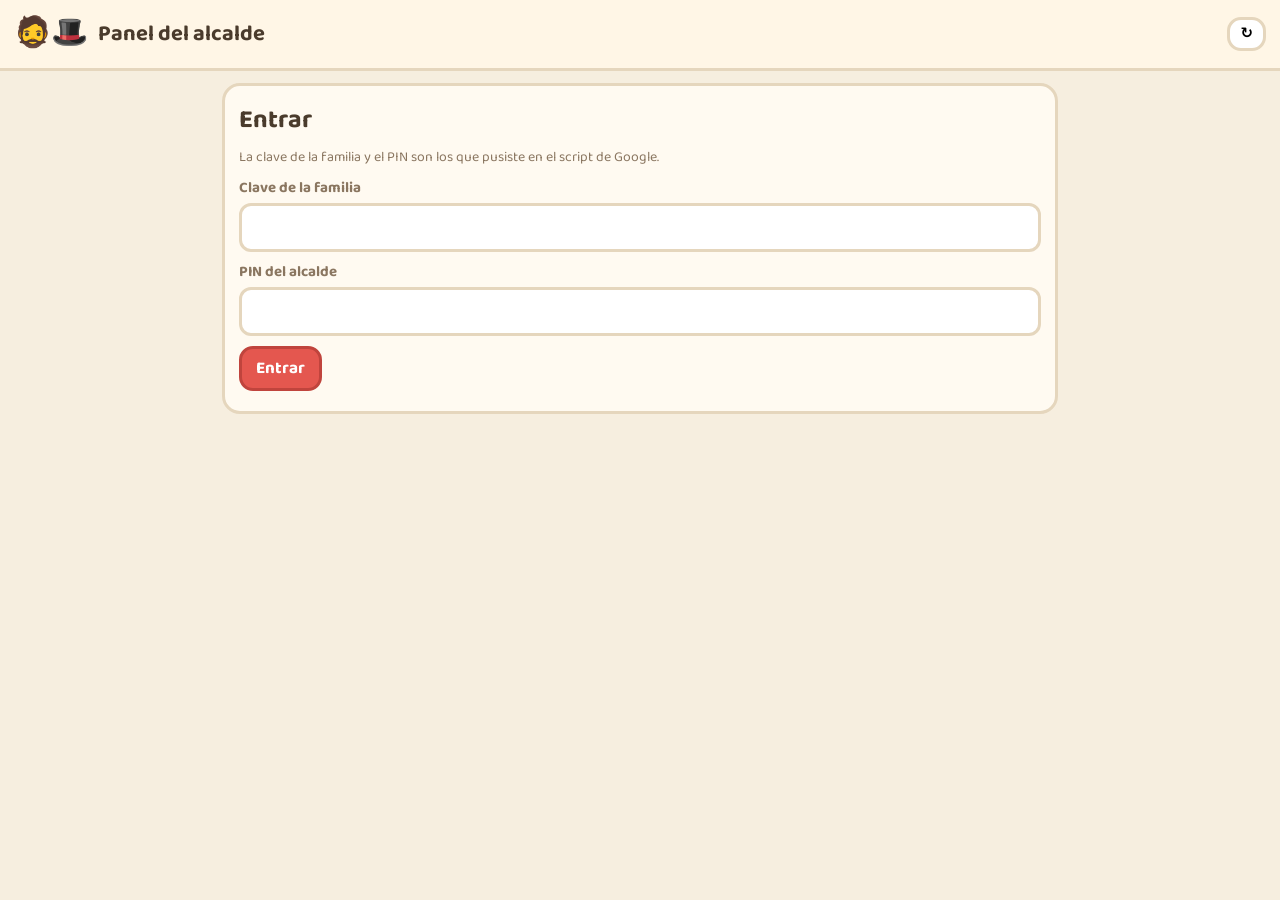
==== panel.html @ 69042680 "Catálogo de ejercicios (puerta trasera en modo prueba) con botón de solución Co-Authored-By: Claude " ====
<!DOCTYPE html>
<html lang="es">
<head>
<meta charset="utf-8">
<meta name="viewport" content="width=device-width, initial-scale=1">
<title>Villaovillo · Panel del alcalde</title>
<link href="https://fonts.googleapis.com/css2?family=Baloo+2:wght@500;600;700;800&display=swap" rel="stylesheet">
<style>
:root{--bg:#f6eedf;--ink:#4a3b2c;--soft:#8a7660;--card:#fffaf1;--line:#e5d6bd;--accent:#e4574f;--blue:#4a8fdc;--ok:#4fa45a;--gold:#f2b632}
*{box-sizing:border-box}
body{margin:0;background:var(--bg);color:var(--ink);font-family:'Baloo 2',system-ui,sans-serif;font-size:17px}
header{background:#fff6e6;border-bottom:3px solid var(--line);padding:10px 14px;display:flex;align-items:center;gap:10px;position:sticky;top:0;z-index:5}
header h1{margin:0;font-size:22px;flex:1}
main{max-width:860px;margin:0 auto;padding:12px}
.card{background:var(--card);border:3px solid var(--line);border-radius:18px;padding:14px;margin-bottom:12px}
.btn{font-family:inherit;font-size:17px;font-weight:700;border-radius:14px;border:3px solid var(--line);background:#fff;padding:6px 14px;min-height:44px;cursor:pointer}
.btn.primary{background:var(--accent);border-color:#c0443d;color:#fff}
.btn.green{background:var(--ok);border-color:#3c8546;color:#fff}
.btn.small{min-height:34px;font-size:15px;padding:2px 10px}
input,select,textarea{font-family:inherit;font-size:17px;padding:8px 10px;border-radius:12px;border:3px solid var(--line);width:100%;background:#fff;color:var(--ink)}
label{font-weight:700;font-size:15px;color:var(--soft);display:block;margin:8px 0 3px}
.tabs{display:flex;gap:6px;flex-wrap:wrap;margin-bottom:10px}
.tab{font-family:inherit;font-weight:700;font-size:16px;padding:6px 14px;border-radius:14px;border:3px solid var(--line);background:#efe2c9;cursor:pointer}
.tab.sel{background:var(--card);border-color:var(--blue)}
.grid2{display:grid;grid-template-columns:repeat(auto-fill,minmax(130px,1fr));gap:8px}
.kpi{background:#fff;border:2px solid var(--line);border-radius:12px;padding:6px 10px}
.kpi b{display:block;font-size:22px}
.kpi span{font-size:13px;color:var(--soft)}
table{width:100%;border-collapse:collapse;font-size:15px}
td,th{padding:4px 6px;border-bottom:1px solid var(--line);text-align:left}
th{color:var(--soft);font-size:13px}
.bars{display:flex;gap:6px;align-items:flex-end;height:90px;margin-top:6px}
.bar{flex:1;background:var(--blue);border-radius:6px 6px 0 0;position:relative;min-height:2px}
.bar i{position:absolute;bottom:-20px;left:0;right:0;text-align:center;font-style:normal;font-size:12px;color:var(--soft)}
.bar u{position:absolute;top:-18px;left:0;right:0;text-align:center;text-decoration:none;font-size:12px}
.msg{display:flex;gap:10px;align-items:flex-start;border-bottom:2px dashed var(--line);padding:8px 0}
.msg .i{font-size:28px}
.msg .t{flex:1}
.pill{display:inline-block;font-size:13px;font-weight:700;padding:1px 8px;border-radius:10px;background:#eee}
.pill.nuevo{background:#fff1c9}.pill.hecha{background:#ffe0d6}.pill.validada,.pill.completado,.pill.cobrada,.pill.leida{background:#d9f0d9}
#designer{display:grid;gap:3px;background:#d9c7a6;padding:6px;border-radius:12px;width:max-content;touch-action:none}
.dc{width:34px;height:34px;border-radius:7px;background:#fff}
.pal{display:flex;gap:6px;flex-wrap:wrap;margin:6px 0}
.pc{width:40px;height:40px;border-radius:10px;border:3px solid rgba(0,0,0,.15);cursor:pointer}
.pc.sel{outline:4px solid var(--blue)}
.note{font-size:14px;color:var(--soft)}
#toast{position:fixed;left:50%;bottom:20px;transform:translateX(-50%);background:#2c2c3a;color:#fff;padding:8px 16px;border-radius:14px;display:none;z-index:9}
.hidden{display:none}
</style>
</head>
<body>
<header><div style="font-size:30px">🧔🎩</div><h1>Panel del alcalde</h1><button class="btn small" id="reload">↻</button></header>
<main>
  <div class="card" id="login">
    <h2 style="margin:0 0 6px">Entrar</h2>
    <div class="note">La clave de la familia y el PIN son los que pusiste en el script de Google.</div>
    <label>Clave de la familia</label><input id="in-key" type="password">
    <label>PIN del alcalde</label><input id="in-pin" type="password" inputmode="numeric">
    <div style="margin-top:10px"><button class="btn primary" id="do-login">Entrar</button></div>
    <div class="note" id="login-msg" style="margin-top:6px"></div>
  </div>
  <div id="app" class="hidden">
    <div class="tabs" id="tabs"></div>
    <div id="view"></div>
  </div>
</main>
<div id="toast"></div>
<script src="config.js"></script>
<script>
"use strict";
const CFG=window.VILLA_CONFIG||{scriptUrl:''};
const COLORS={r:'#e4574f',b:'#4a8fdc',y:'#f4c430',g:'#55b05a',w:'#f7f2e8',p:'#a678d6'};
const ENC={e1:['seq','Bufanda de rayas'],e2:['seq','Cinta para el pelo'],e3:['reglas','¿Qué punto sigue?'],e4:['seq','Mantel de la merienda'],
  e5:['rep','Manta para hibernar'],e6:['rep','Calcetines de colores'],e7:['reglas','El dibujo misterioso'],e8:['rep','Jersey de bandas'],
  e9:['mot','Tapiz de filas'],e10:['mot','Toalla de playa'],e11:['hilo','Hilo quiere ayudar'],e12:['hilo','Hilo lo intenta otra vez']};
const TYPE={seq:'Secuencias',reglas:'Encontrar la regla',rep:'Repetir (bucles)',mot:'Motivos (funciones)',hilo:'Revisar a Hilo (IA)',custom:'Retos del alcalde'};
const LEVELS={1:'Secuencias',2:'Repetir',3:'Motivos'};
const RANKS=['Aprendiz','Ayudante','Hiladora','Tejedora','Bordadora','Oficiala','Experta','Artesana','Maestra','Gran maestra','Leyenda del telar','Reina del telar'];
const ICON={carta:'✉️',casa:'🧹',deberes:'📚',reto:'🎯'};
const ESTADO={nuevo:'Sin abrir',leida:'Leída',hecha:'Dice que la ha hecho',validada:'Validada',cobrada:'Premio recogido',completado:'Superado'};
const $=s=>document.querySelector(s);
const esc=s=>String(s==null?'':s).replace(/[&<>"']/g,c=>({'&':'&amp;','<':'&lt;','>':'&gt;','"':'&quot;',"'":'&#39;'}[c]));
let KEYV='', PIN='', DATA=null, tab='resumen';
function toast(t){ const e=$('#toast'); e.textContent=t; e.style.display='block'; clearTimeout(toast.t); toast.t=setTimeout(()=>e.style.display='none',2500); }
async function api(action,data={}){
  if(!CFG.scriptUrl) throw new Error('Falta la dirección del script en config.js');
  const r=await fetch(CFG.scriptUrl,{method:'POST',headers:{'Content-Type':'text/plain;charset=utf-8'},body:JSON.stringify(Object.assign({action,key:KEYV,pin:PIN},data))});
  const j=await r.json(); if(!j.ok) throw new Error(j.error||'error'); return j;
}
try{ KEYV=localStorage.getItem('villaovillo.clave')||''; PIN=sessionStorage.getItem('villaovillo.pin')||''; }catch(e){}
$('#in-key').value=KEYV;
$('#do-login').onclick=async()=>{
  KEYV=$('#in-key').value.trim(); PIN=$('#in-pin').value.trim(); $('#login-msg').textContent='Comprobando…';
  try{ await api('checkPin'); try{ localStorage.setItem('villaovillo.clave',KEYV); sessionStorage.setItem('villaovillo.pin',PIN); }catch(e){} await refresh(); }
  catch(e){ $('#login-msg').textContent= e.message==='clave'?'Clave incorrecta.': e.message==='pin'?'PIN incorrecto.':'No se pudo conectar: '+e.message; }
};
$('#reload').onclick=()=>refresh();
async function refresh(){
  if(!KEYV||!PIN) return;
  try{ DATA=await api('load'); $('#login').classList.add('hidden'); $('#app').classList.remove('hidden'); render(); }
  catch(e){ $('#login').classList.remove('hidden'); $('#app').classList.add('hidden'); $('#login-msg').textContent='Vuelve a entrar ('+e.message+')'; }
}
function profiles(){ return (DATA.profiles||[]).map(p=>p.state).filter(Boolean); }
function render(){
  const T=$('#tabs'); T.innerHTML='';
  const pend=(DATA.msgs||[]).filter(m=>m.estado==='hecha').length;
  [['resumen','📊 Resumen'],['buzon','📬 Buzón'+(pend?` (${pend})`:'')],['enviar','✍️ Enviar'],['prueba','🧪 Prueba']].forEach(([k,t])=>{
    const b=document.createElement('button'); b.className='tab'+(tab===k?' sel':''); b.textContent=t; b.onclick=()=>{tab=k; render();}; T.append(b); });
  const V=$('#view'); V.innerHTML='';
  ({resumen:vResumen,buzon:vBuzon,enviar:vEnviar,prueba:vPrueba})[tab](V);
}
function dayKey(d){ return d.getFullYear()+'-'+String(d.getMonth()+1).padStart(2,'0')+'-'+String(d.getDate()).padStart(2,'0'); }
function vResumen(V){
  const ps=profiles();
  if(!ps.length){ V.innerHTML='<div class="card">Todavía no hay partidas en la nube. Configura la nube en la tablet (botón ⚙️ Nube en la pantalla de inicio del juego).</div>'; return; }
  ps.forEach(p=>{
    const c=document.createElement('div'); c.className='card';
    const done=Object.keys(p.done||{}).length, stars=Object.values(p.done||{}).reduce((a,b)=>a+b,0);
    const plants=(p.garden||[]).filter(Boolean).length;
    // minutos 7 días
    const days=[]; const nowD=new Date(); for(let i=6;i>=0;i--){ const d=new Date(nowD); d.setDate(d.getDate()-i); const k=dayKey(d); days.push([k,Math.round(((p.play||{})[k]||0)/60), ['D','L','M','X','J','V','S'][d.getDay()]]); }
    const mx=Math.max(10,...days.map(d=>d[1]));
    const streak=(p.days&&p.days.streak)||0, best=(p.days&&p.days.best)||0;
    const cnt=p.counters||{}; const medals=Object.keys(p.medals||{}).length;
    const week=days.reduce((a,d)=>a+d[1],0);
    // dificultad por tipo
    const byType={};
    Object.entries(p.stats||{}).forEach(([id,s])=>{ const t=s.type||(ENC[id]?ENC[id][0]:'custom'); const o=byType[t]=byType[t]||{n:0,tries:0,hints:0,secs:0}; o.n+=s.plays; o.tries+=s.tries; o.hints+=s.hints; o.secs+=s.secs; });
    const typeRows=Object.entries(byType).map(([t,o])=>({t,avg:o.tries/Math.max(1,o.n),h:o.hints,min:Math.round(o.secs/60)})).sort((a,b)=>b.avg-a.avg);
    const encRows=Object.keys(ENC).map(id=>{ const s=(p.stats||{})[id]; const st=(p.done||{})[id]||0; return `<tr><td>${esc(ENC[id][1])}</td><td>${st?'★'.repeat(st):'—'}</td><td>${s?s.tries:'—'}</td><td>${s?s.hints:'—'}</td><td>${s?Math.round(s.secs/60)+' min':'—'}</td></tr>`; }).join('');
    const hist=(DATA.historial||[]).filter(h=>h.nombre===p.name).slice(-12).reverse();
    c.innerHTML=`<h2 style="margin:0">${esc(p.name)} <span class="note">(${p.age<=7?'6-7':'8-10'} años)</span></h2>
      <div class="note">Última actividad: ${p.updatedAt?new Date(p.updatedAt).toLocaleString('es-ES'):'—'}</div>
      <div class="grid2" style="margin-top:8px">
        <div class="kpi"><b>${RANKS[p.rank||0]}</b><span>Rango · ${p.xp||0} XP</span></div>
        <div class="kpi"><b>${p.unlocked}</b><span>Nivel · ${LEVELS[p.unlocked]||''}</span></div>
        <div class="kpi"><b>${done}/12</b><span>Encargos con historia</span></div>
        <div class="kpi"><b>${cnt.encargos||0}</b><span>Encargos en total</span></div>
        <div class="kpi"><b>${cnt.firstTry||0}</b><span>Perfectos a la primera</span></div>
        <div class="kpi"><b>${stars}★</b><span>Estrellas</span></div>
        <div class="kpi"><b>${p.coins}</b><span>Botones</span></div>
        <div class="kpi"><b>${week} min</b><span>Últimos 7 días</span></div>
        <div class="kpi"><b>${streak} 🔥</b><span>Racha (mejor: ${best})</span></div>
        <div class="kpi"><b>${cnt.bloomed||0}</b><span>Plantas florecidas</span></div>
        <div class="kpi"><b>${medals}/22</b><span>Medallas</span></div>
        <div class="kpi"><b>${cnt.tasks||0}</b><span>Tareas comprobadas</span></div>
        <div class="kpi"><b>${(p.stories||[]).length}</b><span>Historias leídas</span></div>
      </div>
      <label style="margin-top:12px">Minutos por día</label>
      <div class="bars">${days.map(d=>`<div class="bar" style="height:${Math.max(2,d[1]/mx*80)}px"><u>${d[1]||''}</u><i>${d[2]}</i></div>`).join('')}</div>
      <label style="margin-top:28px">Dónde le cuesta más (intentos por encargo)</label>
      ${typeRows.length?`<table><tr><th>Tipo</th><th>Intentos medios</th><th>Pistas</th><th>Tiempo</th></tr>${typeRows.map(r=>`<tr><td>${TYPE[r.t]||r.t}</td><td>${r.avg.toFixed(1)}${r.avg>=3?' ⚠️':''}</td><td>${r.h}</td><td>${r.min} min</td></tr>`).join('')}</table>`:'<div class="note">Aún sin datos.</div>'}
      <details style="margin-top:8px"><summary><b>Encargo a encargo</b></summary><table><tr><th>Encargo</th><th>Estrellas</th><th>Intentos</th><th>Pistas</th><th>Tiempo</th></tr>${encRows}</table></details>
      <details style="margin-top:6px"><summary><b>Diario reciente</b></summary>${hist.length?hist.map(h=>`<div class="note">${new Date(h.fecha).toLocaleString('es-ES',{day:'numeric',month:'short',hour:'2-digit',minute:'2-digit'})} · ${esc(h.evento)}</div>`).join(''):'<div class="note">Sin eventos todavía.</div>'}</details>`;
    V.append(c);
  });
  const c=document.createElement('div'); c.className='card';
  c.innerHTML='<b>Informe para Claude</b><div class="note">Copia este resumen y pégalo en el chat con Claude para recibir un informe de avances y propuestas.</div>';
  const b=document.createElement('button'); b.className='btn'; b.textContent='📋 Copiar resumen'; b.onclick=async()=>{
    const rep=profiles().map(p=>({nombre:p.name,edad:p.age<=7?'6-7':'8-10',nivel:p.unlocked,rango:RANKS[p.rank||0],xp:p.xp,racha:p.days,contadores:p.counters,medallas:Object.keys(p.medals||{}),estrellas:p.done,estadisticas:p.stats,minutosPorDia:Object.fromEntries(Object.entries(p.play||{}).map(([k,v])=>[k,Math.round(v/60)])),botones:p.coins}));
    try{ await navigator.clipboard.writeText('Informe Villaovillo '+new Date().toLocaleDateString('es-ES')+'\n'+JSON.stringify(rep)); toast('Resumen copiado'); }catch(e){ toast('No se pudo copiar'); } };
  c.append(b); V.append(c);
}
function nameOf(id){ const p=profiles().find(p=>p.id===id); return p?p.name:'?'; }
function vBuzon(V){
  const ms=(DATA.msgs||[]).slice().reverse();
  const c=document.createElement('div'); c.className='card';
  if(!ms.length){ c.innerHTML='No hay mensajes. Crea uno en «Enviar».'; V.append(c); return; }
  ms.forEach(m=>{
    const d=document.createElement('div'); d.className='msg';
    d.innerHTML=`<div class="i">${ICON[m.tipo]||'✉️'}</div><div class="t"><b>${esc(nameOf(m.para))}</b> · <span class="pill ${m.estado}">${ESTADO[m.estado]||m.estado}</span>${m.premio?` · 🔘 ${m.premio}`:''}<br>${esc(m.texto)}</div>`;
    const a=document.createElement('div'); a.style.display='flex'; a.style.flexDirection='column'; a.style.gap='4px';
    if(m.estado==='hecha'||(m.estado==='nuevo'&&(m.tipo==='casa'||m.tipo==='deberes'))){ const v=document.createElement('button'); v.className='btn green small'; v.textContent='✅ Validar'; v.onclick=()=>setState(m,'validada'); a.append(v); }
    const x=document.createElement('button'); x.className='btn small'; x.textContent='🗑️'; x.title='Borrar'; x.onclick=()=>{ if(window.confirm?confirm('¿Borrar este mensaje?'):true) setState(m,'borrada'); }; a.append(x);
    d.append(a); c.append(d);
  });
  V.append(c);
}
async function setState(m,estado){ try{ await api('msgState',{id:m.id,estado}); toast(estado==='validada'?'Validada: recibirá el premio':'Hecho'); await refresh(); }catch(e){ toast('Error: '+e.message); } }

let DES={w:6,h:3,cells:Array(18).fill('w'),col:'r',painting:false};
function vEnviar(V){
  const ps=profiles();
  const c=document.createElement('div'); c.className='card';
  if(!ps.length){ c.innerHTML='Primero tiene que haber partidas en la nube.'; V.append(c); return; }
  c.innerHTML=`<label>Para</label><select id="s-para">${ps.map(p=>`<option value="${esc(p.id)}">${esc(p.name)}</option>`).join('')}${ps.length>1?'<option value="__todas">Las dos</option>':''}</select>
    <label>Tipo</label><select id="s-tipo"><option value="carta">✉️ Carta</option><option value="casa">🧹 Tarea de casa</option><option value="deberes">📚 Deberes</option><option value="reto">🎯 Reto de tejer</option></select>
    <label>Texto</label><textarea id="s-texto" rows="3" placeholder="Escribe aquí…"></textarea>
    <label>Premio (botones)</label><input id="s-premio" type="number" min="0" max="100" value="0">
    <div id="s-reto" class="hidden"><label>Diseña la tela del reto</label>
      <div style="display:flex;gap:8px"><select id="s-w"><option>4</option><option selected>6</option><option>8</option></select><select id="s-h"><option>2</option><option selected>3</option><option>4</option><option>5</option><option>6</option></select></div>
      <div class="note">Ancho × filas. Toca o arrastra para pintar. Consejo: dibujos con partes que se repiten enseñan a usar Repetir y motivos.</div>
      <div class="pal" id="s-pal"></div><div id="designer"></div></div>
    <div style="margin-top:12px"><button class="btn primary" id="s-send">Enviar al buzón</button></div>`;
  V.append(c);
  const tipo=$('#s-tipo'), premio=$('#s-premio');
  const defaults={carta:0,casa:10,deberes:15,reto:20};
  const ph={carta:'¡Hola! Estoy muy orgulloso de…',casa:'Recoge tu cuarto antes de cenar',deberes:'Repasa la tabla del 7',reto:'He diseñado esta tela para ti. ¿Te atreves?'};
  tipo.onchange=()=>{ premio.value=defaults[tipo.value]; $('#s-texto').placeholder=ph[tipo.value]; $('#s-reto').classList.toggle('hidden',tipo.value!=='reto'); };
  const resize=()=>{ DES.w=+$('#s-w').value; DES.h=+$('#s-h').value; DES.cells=Array(DES.w*DES.h).fill('w'); drawDes(); };
  $('#s-w').onchange=resize; $('#s-h').onchange=resize;
  drawPal(); drawDes();
  $('#s-send').onclick=async()=>{
    const texto=$('#s-texto').value.trim()||$('#s-texto').placeholder; const t=tipo.value; const prem=+premio.value||0;
    const targets=$('#s-para').value==='__todas'?ps:ps.filter(p=>p.id===$('#s-para').value);
    const extra=t==='reto'?{w:DES.w,t:DES.cells.join('')}:null;
    try{ for(const p of targets) await api('addMsg',{msg:{para:p.id,nombre:p.name,tipo:t,texto,premio:prem,extra}}); toast('📬 ¡Enviado!'); tab='buzon'; await refresh(); }
    catch(e){ toast('Error: '+e.message); }
  };
}
function drawPal(){ const P=$('#s-pal'); P.innerHTML=''; Object.entries(COLORS).forEach(([k,c])=>{ const d=document.createElement('div'); d.className='pc'+(DES.col===k?' sel':''); d.style.background=c; d.onclick=()=>{DES.col=k; drawPal();}; P.append(d); }); }
function drawDes(){ const G=$('#designer'); if(!G) return; G.innerHTML=''; G.style.gridTemplateColumns=`repeat(${DES.w},auto)`; DES.cells.forEach((k,i)=>{ const d=document.createElement('div'); d.className='dc'; d.style.background=COLORS[k]; d.dataset.i=i; G.append(d); });
  G.onpointerdown=e=>{ DES.painting=true; paint(e); }; }
function paint(e){ const t=document.elementFromPoint(e.clientX,e.clientY); if(t&&t.classList.contains('dc')){ DES.cells[+t.dataset.i]=DES.col; t.style.background=COLORS[DES.col]; } }
window.addEventListener('pointermove',e=>{ if(DES.painting) paint(e); });
window.addEventListener('pointerup',()=>DES.painting=false);
function vPrueba(V){
  const c=document.createElement('div'); c.className='card';
  c.innerHTML=`<b>Modo prueba</b><p>Abre el juego en un espacio aparte: puedes saltar de nivel, darte botones, simular días o mandarte mensajes falsos sin tocar las partidas de tus hijas ni la nube.</p>
  <a class="btn primary" style="display:inline-block;text-decoration:none" href="index.html?prueba" target="_blank">🧪 Abrir modo prueba</a> <a class="btn" style="display:inline-block;text-decoration:none" href="index.html?prueba#catalogo" target="_blank">📚 Catálogo de ejercicios</a>
  <p class="note">En la tablet, el modo prueba usa su propio guardado. Si pulsas «Copiar partidas reales» dentro, trabajarás con una copia.</p>`;
  V.append(c);
}
if(KEYV&&PIN) refresh();
</script>
</body>
</html>
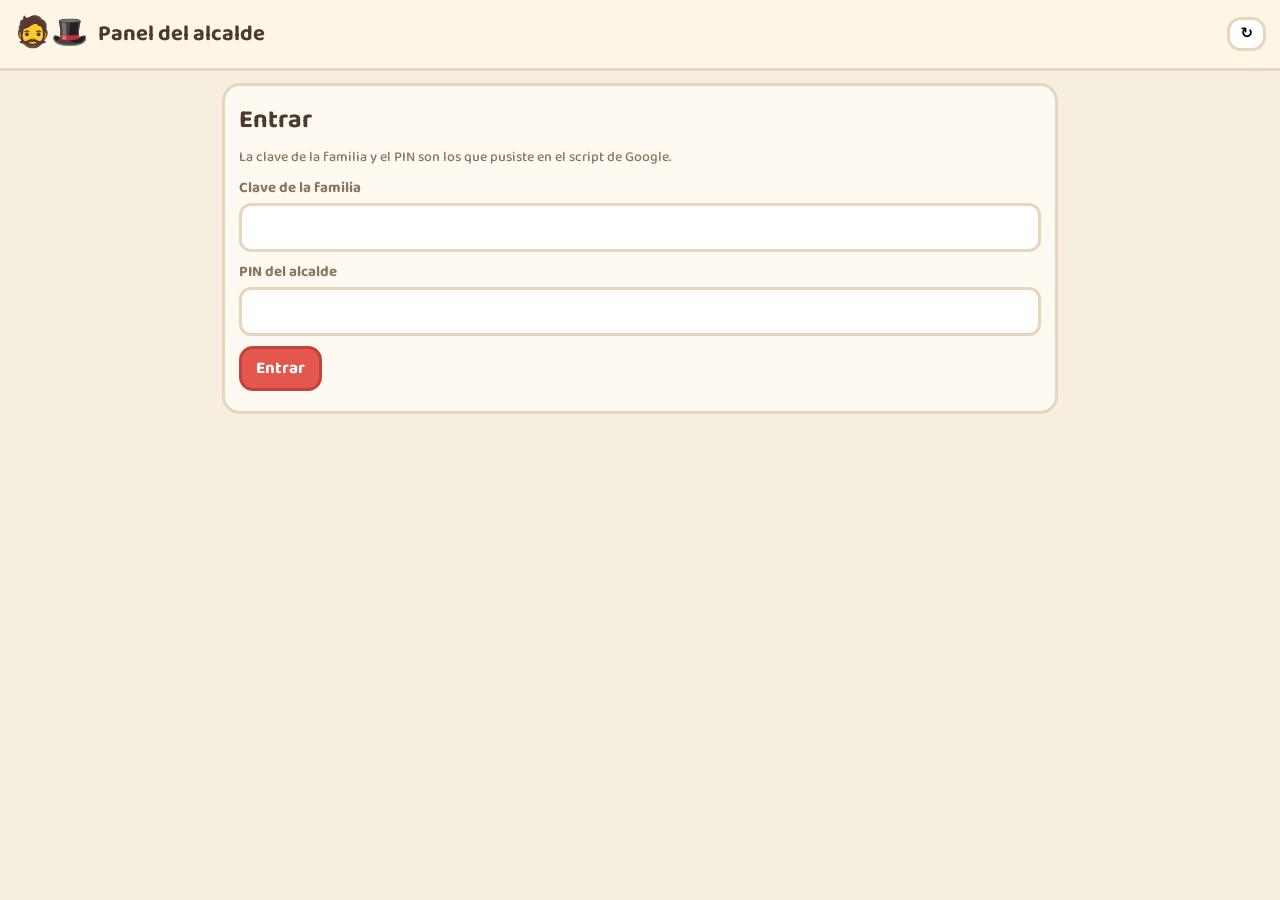
==== commit 95a79f23: "Tablón de corcho nuevo, sistema de paquetes y La Gaceta de Villaovillo - Tablón: corcho horizontal c" ====
--- a/panel.html
+++ b/panel.html
@@ -4,7 +4,7 @@
 <meta charset="utf-8">
 <meta name="viewport" content="width=device-width, initial-scale=1">
 <title>Villaovillo · Panel del alcalde</title>
-<link href="https://fonts.googleapis.com/css2?family=Baloo+2:wght@500;600;700;800&display=swap" rel="stylesheet">
+<link rel="stylesheet" href="fuentes/fuentes.css">
 <style>
 :root{--bg:#f6eedf;--ink:#4a3b2c;--soft:#8a7660;--card:#fffaf1;--line:#e5d6bd;--accent:#e4574f;--blue:#4a8fdc;--ok:#4fa45a;--gold:#f2b632}
 *{box-sizing:border-box}
@@ -73,11 +73,12 @@
 const ENC={e1:['seq','Bufanda de rayas'],e2:['seq','Cinta para el pelo'],e3:['reglas','¿Qué punto sigue?'],e4:['seq','Mantel de la merienda'],
   e5:['rep','Manta para hibernar'],e6:['rep','Calcetines de colores'],e7:['reglas','El dibujo misterioso'],e8:['rep','Jersey de bandas'],
   e9:['mot','Tapiz de filas'],e10:['mot','Toalla de playa'],e11:['hilo','Hilo quiere ayudar'],e12:['hilo','Hilo lo intenta otra vez']};
-const TYPE={seq:'Secuencias',reglas:'Encontrar la regla',rep:'Repetir (bucles)',mot:'Motivos (funciones)',hilo:'Revisar a Hilo (IA)',custom:'Retos del alcalde'};
+const TYPE={cab:'Cabezal programable',cua:'Cuadro mágico (lógica)',seq:'Secuencias',reglas:'Encontrar la regla',rep:'Repetir (bucles)',mot:'Motivos (funciones)',hilo:'Revisar a Hilo (IA)',custom:'Retos del alcalde'};
 const LEVELS={1:'Secuencias',2:'Repetir',3:'Motivos'};
 const RANKS=['Aprendiz','Ayudante','Hiladora','Tejedora','Bordadora','Oficiala','Experta','Artesana','Maestra','Gran maestra','Leyenda del telar','Reina del telar'];
+const MATHN={contar:'Contar',sumas:'Sumas',restas:'Restas',dinero:'Dinero',multi:'Multiplicar',reparto:'Repartir (dividir)',cambio:'Cambio',dospasos:'Problemas de dos pasos',receta:'Recetas (doble/mitad)',fraccion:'Fracciones',suma100:'Sumas grandes'};
 const ICON={carta:'✉️',casa:'🧹',deberes:'📚',reto:'🎯'};
-const ESTADO={nuevo:'Sin abrir',leida:'Leída',hecha:'Dice que la ha hecho',validada:'Validada',cobrada:'Premio recogido',completado:'Superado'};
+const ESTADO={aceptada:'Aceptada (haciéndola)',nuevo:'Sin abrir',leida:'Leída',hecha:'Dice que la ha hecho',validada:'Validada',cobrada:'Premio recogido',completado:'Superado'};
 const $=s=>document.querySelector(s);
 const esc=s=>String(s==null?'':s).replace(/[&<>"']/g,c=>({'&':'&amp;','<':'&lt;','>':'&gt;','"':'&quot;',"'":'&#39;'}[c]));
 let KEYV='', PIN='', DATA=null, tab='resumen';
@@ -132,7 +133,8 @@
     c.innerHTML=`<h2 style="margin:0">${esc(p.name)} <span class="note">(${p.age<=7?'6-7':'8-10'} años)</span></h2>
       <div class="note">Última actividad: ${p.updatedAt?new Date(p.updatedAt).toLocaleString('es-ES'):'—'}</div>
       <div class="grid2" style="margin-top:8px">
-        <div class="kpi"><b>${RANKS[p.rank||0]}</b><span>Rango · ${p.xp||0} XP</span></div>
+        ${[['telar','🧶 Telar',[0,5,15,30,50,80,120,170,230,300]],['pan','🥐 Panadería',[0,10,30,60,100,160,240,340,460,600]],['bib','🦉 Biblioteca',[0,8,24,48,80,130,190,260,340,440]]].map(([k,n,th])=>{ const v=(p.mastery||{})[k]||0; let l=0; while(l<th.length&&v>=th[l]) l++; return `<div class="kpi"><b>Nivel ${l}</b><span>${n} · ${v} resueltos${l<th.length?' / '+th[l]:''}</span></div>`; }).join('')}
+        <div class="kpi"><b>🌉 ${p.bridge||0}</b><span>Botones aportados al puente</span></div>
         <div class="kpi"><b>${p.unlocked}</b><span>Nivel · ${LEVELS[p.unlocked]||''}</span></div>
         <div class="kpi"><b>${done}/12</b><span>Encargos con historia</span></div>
         <div class="kpi"><b>${cnt.encargos||0}</b><span>Encargos en total</span></div>
@@ -142,14 +144,17 @@
         <div class="kpi"><b>${week} min</b><span>Últimos 7 días</span></div>
         <div class="kpi"><b>${streak} 🔥</b><span>Racha (mejor: ${best})</span></div>
         <div class="kpi"><b>${cnt.bloomed||0}</b><span>Plantas florecidas</span></div>
-        <div class="kpi"><b>${medals}/22</b><span>Medallas</span></div>
+        <div class="kpi"><b>${medals}/23</b><span>Medallas</span></div>
         <div class="kpi"><b>${cnt.tasks||0}</b><span>Tareas comprobadas</span></div>
+        <div class="kpi"><b>${cnt.math||0}</b><span>Turnos de panadería</span></div>
+        <div class="kpi"><b>${cnt.reads||0}</b><span>Repasos en la biblioteca</span></div>
         <div class="kpi"><b>${(p.stories||[]).length}</b><span>Historias leídas</span></div>
       </div>
       <label style="margin-top:12px">Minutos por día</label>
       <div class="bars">${days.map(d=>`<div class="bar" style="height:${Math.max(2,d[1]/mx*80)}px"><u>${d[1]||''}</u><i>${d[2]}</i></div>`).join('')}</div>
       <label style="margin-top:28px">Dónde le cuesta más (intentos por encargo)</label>
       ${typeRows.length?`<table><tr><th>Tipo</th><th>Intentos medios</th><th>Pistas</th><th>Tiempo</th></tr>${typeRows.map(r=>`<tr><td>${TYPE[r.t]||r.t}</td><td>${r.avg.toFixed(1)}${r.avg>=3?' ⚠️':''}</td><td>${r.h}</td><td>${r.min} min</td></tr>`).join('')}</table>`:'<div class="note">Aún sin datos.</div>'}
+      ${p.math&&Object.keys(p.math).length?`<label style="margin-top:12px">Mates (aciertos a la primera)</label><table><tr><th>Tipo</th><th>Aciertos</th><th>%</th></tr>${Object.entries(p.math).map(([k,v])=>`<tr><td>${MATHN[k]||k}</td><td>${v.ok}/${v.total}</td><td>${Math.round(v.ok/Math.max(1,v.total)*100)}%${v.total>=4&&v.ok/v.total<0.6?' ⚠️':''}</td></tr>`).join('')}</table>`:''}
       <details style="margin-top:8px"><summary><b>Encargo a encargo</b></summary><table><tr><th>Encargo</th><th>Estrellas</th><th>Intentos</th><th>Pistas</th><th>Tiempo</th></tr>${encRows}</table></details>
       <details style="margin-top:6px"><summary><b>Diario reciente</b></summary>${hist.length?hist.map(h=>`<div class="note">${new Date(h.fecha).toLocaleString('es-ES',{day:'numeric',month:'short',hour:'2-digit',minute:'2-digit'})} · ${esc(h.evento)}</div>`).join(''):'<div class="note">Sin eventos todavía.</div>'}</details>`;
     V.append(c);
@@ -170,7 +175,7 @@
     const d=document.createElement('div'); d.className='msg';
     d.innerHTML=`<div class="i">${ICON[m.tipo]||'✉️'}</div><div class="t"><b>${esc(nameOf(m.para))}</b> · <span class="pill ${m.estado}">${ESTADO[m.estado]||m.estado}</span>${m.premio?` · 🔘 ${m.premio}`:''}<br>${esc(m.texto)}</div>`;
     const a=document.createElement('div'); a.style.display='flex'; a.style.flexDirection='column'; a.style.gap='4px';
-    if(m.estado==='hecha'||(m.estado==='nuevo'&&(m.tipo==='casa'||m.tipo==='deberes'))){ const v=document.createElement('button'); v.className='btn green small'; v.textContent='✅ Validar'; v.onclick=()=>setState(m,'validada'); a.append(v); }
+    if(m.estado==='hecha'||((m.estado==='nuevo'||m.estado==='aceptada')&&(m.tipo==='casa'||m.tipo==='deberes'))){ const v=document.createElement('button'); v.className='btn green small'; v.textContent='✅ Validar'; v.onclick=()=>setState(m,'validada'); a.append(v); }
     const x=document.createElement('button'); x.className='btn small'; x.textContent='🗑️'; x.title='Borrar'; x.onclick=()=>{ if(window.confirm?confirm('¿Borrar este mensaje?'):true) setState(m,'borrada'); }; a.append(x);
     d.append(a); c.append(d);
   });
--- a/fuentes/fuentes.css
+++ b/fuentes/fuentes.css
@@ -0,0 +1,8 @@
+/* Tipografías del juego, guardadas aquí para que funcionen sin internet. Licencia SIL Open Font License 1.1 (ver LICENCIA-*.txt). */
+@font-face{font-family:'Patrick Hand';font-style:normal;font-weight:400;font-display:swap;src:url(patrick-hand-latin-400-normal.woff2) format('woff2')}
+@font-face{font-family:'Caveat';font-style:normal;font-weight:600;font-display:swap;src:url(caveat-latin-600-normal.woff2) format('woff2')}
+@font-face{font-family:'Caveat';font-style:normal;font-weight:700;font-display:swap;src:url(caveat-latin-700-normal.woff2) format('woff2')}
+@font-face{font-family:'Baloo 2';font-style:normal;font-weight:500;font-display:swap;src:url(baloo-2-latin-500-normal.woff2) format('woff2')}
+@font-face{font-family:'Baloo 2';font-style:normal;font-weight:600;font-display:swap;src:url(baloo-2-latin-600-normal.woff2) format('woff2')}
+@font-face{font-family:'Baloo 2';font-style:normal;font-weight:700;font-display:swap;src:url(baloo-2-latin-700-normal.woff2) format('woff2')}
+@font-face{font-family:'Baloo 2';font-style:normal;font-weight:800;font-display:swap;src:url(baloo-2-latin-800-normal.woff2) format('woff2')}
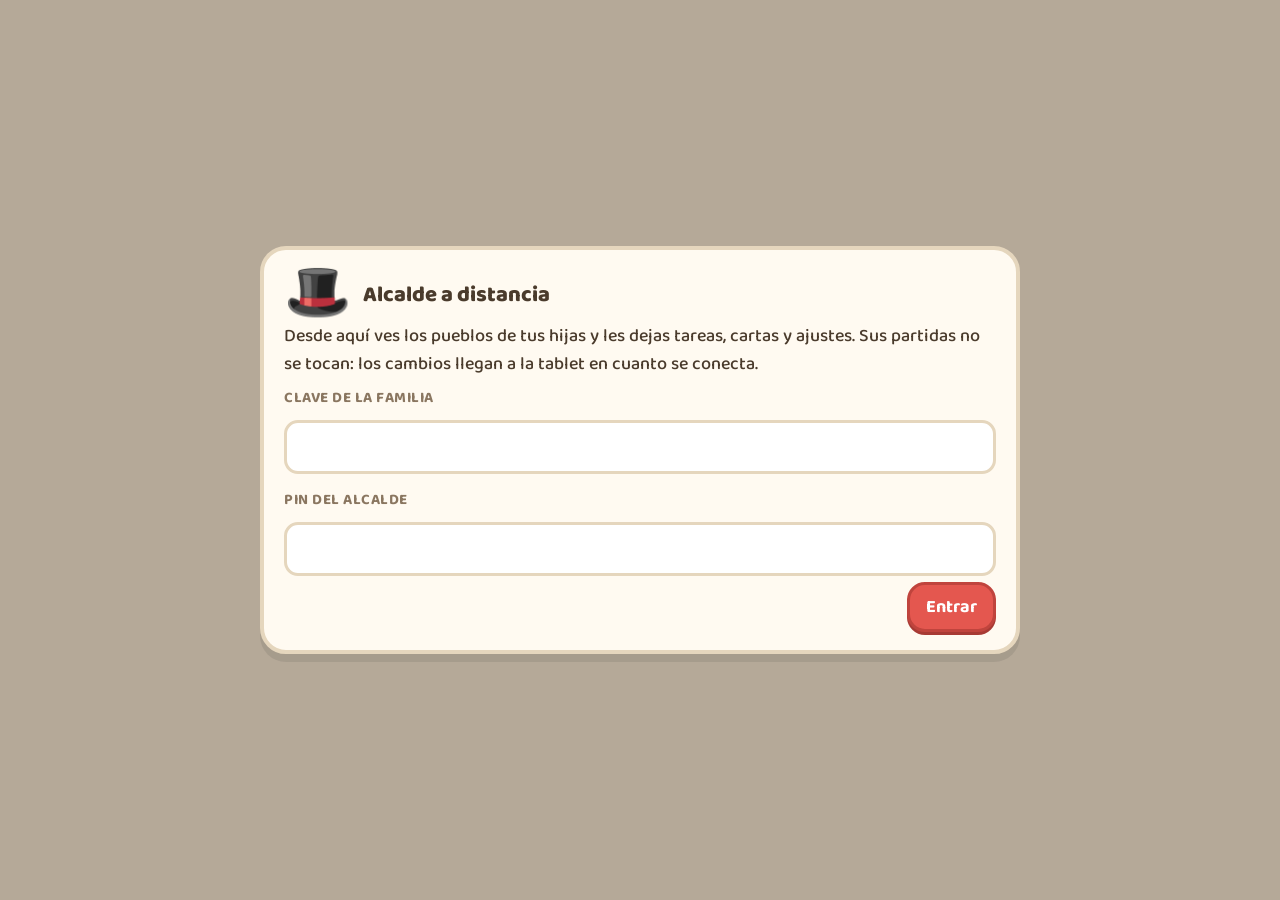
==== commit 59eb9abb: "Alcalde a distancia: el móvil de papá ve los pueblos y manda órdenes sin tocar las partidas - ?alcal" ====
--- a/panel.html
+++ b/panel.html
@@ -3,230 +3,12 @@
 <head>
 <meta charset="utf-8">
 <meta name="viewport" content="width=device-width, initial-scale=1">
-<title>Villaovillo · Panel del alcalde</title>
-<link rel="stylesheet" href="fuentes/fuentes.css">
-<style>
-:root{--bg:#f6eedf;--ink:#4a3b2c;--soft:#8a7660;--card:#fffaf1;--line:#e5d6bd;--accent:#e4574f;--blue:#4a8fdc;--ok:#4fa45a;--gold:#f2b632}
-*{box-sizing:border-box}
-body{margin:0;background:var(--bg);color:var(--ink);font-family:'Baloo 2',system-ui,sans-serif;font-size:17px}
-header{background:#fff6e6;border-bottom:3px solid var(--line);padding:10px 14px;display:flex;align-items:center;gap:10px;position:sticky;top:0;z-index:5}
-header h1{margin:0;font-size:22px;flex:1}
-main{max-width:860px;margin:0 auto;padding:12px}
-.card{background:var(--card);border:3px solid var(--line);border-radius:18px;padding:14px;margin-bottom:12px}
-.btn{font-family:inherit;font-size:17px;font-weight:700;border-radius:14px;border:3px solid var(--line);background:#fff;padding:6px 14px;min-height:44px;cursor:pointer}
-.btn.primary{background:var(--accent);border-color:#c0443d;color:#fff}
-.btn.green{background:var(--ok);border-color:#3c8546;color:#fff}
-.btn.small{min-height:34px;font-size:15px;padding:2px 10px}
-input,select,textarea{font-family:inherit;font-size:17px;padding:8px 10px;border-radius:12px;border:3px solid var(--line);width:100%;background:#fff;color:var(--ink)}
-label{font-weight:700;font-size:15px;color:var(--soft);display:block;margin:8px 0 3px}
-.tabs{display:flex;gap:6px;flex-wrap:wrap;margin-bottom:10px}
-.tab{font-family:inherit;font-weight:700;font-size:16px;padding:6px 14px;border-radius:14px;border:3px solid var(--line);background:#efe2c9;cursor:pointer}
-.tab.sel{background:var(--card);border-color:var(--blue)}
-.grid2{display:grid;grid-template-columns:repeat(auto-fill,minmax(130px,1fr));gap:8px}
-.kpi{background:#fff;border:2px solid var(--line);border-radius:12px;padding:6px 10px}
-.kpi b{display:block;font-size:22px}
-.kpi span{font-size:13px;color:var(--soft)}
-table{width:100%;border-collapse:collapse;font-size:15px}
-td,th{padding:4px 6px;border-bottom:1px solid var(--line);text-align:left}
-th{color:var(--soft);font-size:13px}
-.bars{display:flex;gap:6px;align-items:flex-end;height:90px;margin-top:6px}
-.bar{flex:1;background:var(--blue);border-radius:6px 6px 0 0;position:relative;min-height:2px}
-.bar i{position:absolute;bottom:-20px;left:0;right:0;text-align:center;font-style:normal;font-size:12px;color:var(--soft)}
-.bar u{position:absolute;top:-18px;left:0;right:0;text-align:center;text-decoration:none;font-size:12px}
-.msg{display:flex;gap:10px;align-items:flex-start;border-bottom:2px dashed var(--line);padding:8px 0}
-.msg .i{font-size:28px}
-.msg .t{flex:1}
-.pill{display:inline-block;font-size:13px;font-weight:700;padding:1px 8px;border-radius:10px;background:#eee}
-.pill.nuevo{background:#fff1c9}.pill.hecha{background:#ffe0d6}.pill.validada,.pill.completado,.pill.cobrada,.pill.leida{background:#d9f0d9}
-#designer{display:grid;gap:3px;background:#d9c7a6;padding:6px;border-radius:12px;width:max-content;touch-action:none}
-.dc{width:34px;height:34px;border-radius:7px;background:#fff}
-.pal{display:flex;gap:6px;flex-wrap:wrap;margin:6px 0}
-.pc{width:40px;height:40px;border-radius:10px;border:3px solid rgba(0,0,0,.15);cursor:pointer}
-.pc.sel{outline:4px solid var(--blue)}
-.note{font-size:14px;color:var(--soft)}
-#toast{position:fixed;left:50%;bottom:20px;transform:translateX(-50%);background:#2c2c3a;color:#fff;padding:8px 16px;border-radius:14px;display:none;z-index:9}
-.hidden{display:none}
-</style>
+<title>Villaovillo · Alcalde</title>
+<link rel="icon" type="image/png" href="iconos/favicon-64.png">
+<!-- El panel antiguo ahora es el «alcalde a distancia» dentro del propio juego -->
+<script>location.replace('./?alcalde');</script>
 </head>
-<body>
-<header><div style="font-size:30px">🧔🎩</div><h1>Panel del alcalde</h1><button class="btn small" id="reload">↻</button></header>
-<main>
-  <div class="card" id="login">
-    <h2 style="margin:0 0 6px">Entrar</h2>
-    <div class="note">La clave de la familia y el PIN son los que pusiste en el script de Google.</div>
-    <label>Clave de la familia</label><input id="in-key" type="password">
-    <label>PIN del alcalde</label><input id="in-pin" type="password" inputmode="numeric">
-    <div style="margin-top:10px"><button class="btn primary" id="do-login">Entrar</button></div>
-    <div class="note" id="login-msg" style="margin-top:6px"></div>
-  </div>
-  <div id="app" class="hidden">
-    <div class="tabs" id="tabs"></div>
-    <div id="view"></div>
-  </div>
-</main>
-<div id="toast"></div>
-<script src="config.js"></script>
-<script>
-"use strict";
-const CFG=window.VILLA_CONFIG||{scriptUrl:''};
-const COLORS={r:'#e4574f',b:'#4a8fdc',y:'#f4c430',g:'#55b05a',w:'#f7f2e8',p:'#a678d6'};
-const ENC={e1:['seq','Bufanda de rayas'],e2:['seq','Cinta para el pelo'],e3:['reglas','¿Qué punto sigue?'],e4:['seq','Mantel de la merienda'],
-  e5:['rep','Manta para hibernar'],e6:['rep','Calcetines de colores'],e7:['reglas','El dibujo misterioso'],e8:['rep','Jersey de bandas'],
-  e9:['mot','Tapiz de filas'],e10:['mot','Toalla de playa'],e11:['hilo','Hilo quiere ayudar'],e12:['hilo','Hilo lo intenta otra vez']};
-const TYPE={cab:'Cabezal programable',cua:'Cuadro mágico (lógica)',seq:'Secuencias',reglas:'Encontrar la regla',rep:'Repetir (bucles)',mot:'Motivos (funciones)',hilo:'Revisar a Hilo (IA)',custom:'Retos del alcalde'};
-const LEVELS={1:'Secuencias',2:'Repetir',3:'Motivos'};
-const RANKS=['Aprendiz','Ayudante','Hiladora','Tejedora','Bordadora','Oficiala','Experta','Artesana','Maestra','Gran maestra','Leyenda del telar','Reina del telar'];
-const MATHN={contar:'Contar',sumas:'Sumas',restas:'Restas',dinero:'Dinero',multi:'Multiplicar',reparto:'Repartir (dividir)',cambio:'Cambio',dospasos:'Problemas de dos pasos',receta:'Recetas (doble/mitad)',fraccion:'Fracciones',suma100:'Sumas grandes'};
-const ICON={carta:'✉️',casa:'🧹',deberes:'📚',reto:'🎯'};
-const ESTADO={aceptada:'Aceptada (haciéndola)',nuevo:'Sin abrir',leida:'Leída',hecha:'Dice que la ha hecho',validada:'Validada',cobrada:'Premio recogido',completado:'Superado'};
-const $=s=>document.querySelector(s);
-const esc=s=>String(s==null?'':s).replace(/[&<>"']/g,c=>({'&':'&amp;','<':'&lt;','>':'&gt;','"':'&quot;',"'":'&#39;'}[c]));
-let KEYV='', PIN='', DATA=null, tab='resumen';
-function toast(t){ const e=$('#toast'); e.textContent=t; e.style.display='block'; clearTimeout(toast.t); toast.t=setTimeout(()=>e.style.display='none',2500); }
-async function api(action,data={}){
-  if(!CFG.scriptUrl) throw new Error('Falta la dirección del script en config.js');
-  const r=await fetch(CFG.scriptUrl,{method:'POST',headers:{'Content-Type':'text/plain;charset=utf-8'},body:JSON.stringify(Object.assign({action,key:KEYV,pin:PIN},data))});
-  const j=await r.json(); if(!j.ok) throw new Error(j.error||'error'); return j;
-}
-try{ KEYV=localStorage.getItem('villaovillo.clave')||''; PIN=sessionStorage.getItem('villaovillo.pin')||''; }catch(e){}
-$('#in-key').value=KEYV;
-$('#do-login').onclick=async()=>{
-  KEYV=$('#in-key').value.trim(); PIN=$('#in-pin').value.trim(); $('#login-msg').textContent='Comprobando…';
-  try{ await api('checkPin'); try{ localStorage.setItem('villaovillo.clave',KEYV); sessionStorage.setItem('villaovillo.pin',PIN); }catch(e){} await refresh(); }
-  catch(e){ $('#login-msg').textContent= e.message==='clave'?'Clave incorrecta.': e.message==='pin'?'PIN incorrecto.':'No se pudo conectar: '+e.message; }
-};
-$('#reload').onclick=()=>refresh();
-async function refresh(){
-  if(!KEYV||!PIN) return;
-  try{ DATA=await api('load'); $('#login').classList.add('hidden'); $('#app').classList.remove('hidden'); render(); }
-  catch(e){ $('#login').classList.remove('hidden'); $('#app').classList.add('hidden'); $('#login-msg').textContent='Vuelve a entrar ('+e.message+')'; }
-}
-function profiles(){ return (DATA.profiles||[]).map(p=>p.state).filter(Boolean); }
-function render(){
-  const T=$('#tabs'); T.innerHTML='';
-  const pend=(DATA.msgs||[]).filter(m=>m.estado==='hecha').length;
-  [['resumen','📊 Resumen'],['buzon','📬 Buzón'+(pend?` (${pend})`:'')],['enviar','✍️ Enviar'],['prueba','🧪 Prueba']].forEach(([k,t])=>{
-    const b=document.createElement('button'); b.className='tab'+(tab===k?' sel':''); b.textContent=t; b.onclick=()=>{tab=k; render();}; T.append(b); });
-  const V=$('#view'); V.innerHTML='';
-  ({resumen:vResumen,buzon:vBuzon,enviar:vEnviar,prueba:vPrueba})[tab](V);
-}
-function dayKey(d){ return d.getFullYear()+'-'+String(d.getMonth()+1).padStart(2,'0')+'-'+String(d.getDate()).padStart(2,'0'); }
-function vResumen(V){
-  const ps=profiles();
-  if(!ps.length){ V.innerHTML='<div class="card">Todavía no hay partidas en la nube. Configura la nube en la tablet (botón ⚙️ Nube en la pantalla de inicio del juego).</div>'; return; }
-  ps.forEach(p=>{
-    const c=document.createElement('div'); c.className='card';
-    const done=Object.keys(p.done||{}).length, stars=Object.values(p.done||{}).reduce((a,b)=>a+b,0);
-    const plants=(p.garden||[]).filter(Boolean).length;
-    // minutos 7 días
-    const days=[]; const nowD=new Date(); for(let i=6;i>=0;i--){ const d=new Date(nowD); d.setDate(d.getDate()-i); const k=dayKey(d); days.push([k,Math.round(((p.play||{})[k]||0)/60), ['D','L','M','X','J','V','S'][d.getDay()]]); }
-    const mx=Math.max(10,...days.map(d=>d[1]));
-    const streak=(p.days&&p.days.streak)||0, best=(p.days&&p.days.best)||0;
-    const cnt=p.counters||{}; const medals=Object.keys(p.medals||{}).length;
-    const week=days.reduce((a,d)=>a+d[1],0);
-    // dificultad por tipo
-    const byType={};
-    Object.entries(p.stats||{}).forEach(([id,s])=>{ const t=s.type||(ENC[id]?ENC[id][0]:'custom'); const o=byType[t]=byType[t]||{n:0,tries:0,hints:0,secs:0}; o.n+=s.plays; o.tries+=s.tries; o.hints+=s.hints; o.secs+=s.secs; });
-    const typeRows=Object.entries(byType).map(([t,o])=>({t,avg:o.tries/Math.max(1,o.n),h:o.hints,min:Math.round(o.secs/60)})).sort((a,b)=>b.avg-a.avg);
-    const encRows=Object.keys(ENC).map(id=>{ const s=(p.stats||{})[id]; const st=(p.done||{})[id]||0; return `<tr><td>${esc(ENC[id][1])}</td><td>${st?'★'.repeat(st):'—'}</td><td>${s?s.tries:'—'}</td><td>${s?s.hints:'—'}</td><td>${s?Math.round(s.secs/60)+' min':'—'}</td></tr>`; }).join('');
-    const hist=(DATA.historial||[]).filter(h=>h.nombre===p.name).slice(-12).reverse();
-    c.innerHTML=`<h2 style="margin:0">${esc(p.name)} <span class="note">(${p.age<=7?'6-7':'8-10'} años)</span></h2>
-      <div class="note">Última actividad: ${p.updatedAt?new Date(p.updatedAt).toLocaleString('es-ES'):'—'}</div>
-      <div class="grid2" style="margin-top:8px">
-        ${[['telar','🧶 Telar',[0,5,15,30,50,80,120,170,230,300]],['pan','🥐 Panadería',[0,10,30,60,100,160,240,340,460,600]],['bib','🦉 Biblioteca',[0,8,24,48,80,130,190,260,340,440]]].map(([k,n,th])=>{ const v=(p.mastery||{})[k]||0; let l=0; while(l<th.length&&v>=th[l]) l++; return `<div class="kpi"><b>Nivel ${l}</b><span>${n} · ${v} resueltos${l<th.length?' / '+th[l]:''}</span></div>`; }).join('')}
-        <div class="kpi"><b>🌉 ${p.bridge||0}</b><span>Botones aportados al puente</span></div>
-        <div class="kpi"><b>${p.unlocked}</b><span>Nivel · ${LEVELS[p.unlocked]||''}</span></div>
-        <div class="kpi"><b>${done}/12</b><span>Encargos con historia</span></div>
-        <div class="kpi"><b>${cnt.encargos||0}</b><span>Encargos en total</span></div>
-        <div class="kpi"><b>${cnt.firstTry||0}</b><span>Perfectos a la primera</span></div>
-        <div class="kpi"><b>${stars}★</b><span>Estrellas</span></div>
-        <div class="kpi"><b>${p.coins}</b><span>Botones</span></div>
-        <div class="kpi"><b>${week} min</b><span>Últimos 7 días</span></div>
-        <div class="kpi"><b>${streak} 🔥</b><span>Racha (mejor: ${best})</span></div>
-        <div class="kpi"><b>${cnt.bloomed||0}</b><span>Plantas florecidas</span></div>
-        <div class="kpi"><b>${medals}/23</b><span>Medallas</span></div>
-        <div class="kpi"><b>${cnt.tasks||0}</b><span>Tareas comprobadas</span></div>
-        <div class="kpi"><b>${cnt.math||0}</b><span>Turnos de panadería</span></div>
-        <div class="kpi"><b>${cnt.reads||0}</b><span>Repasos en la biblioteca</span></div>
-        <div class="kpi"><b>${(p.stories||[]).length}</b><span>Historias leídas</span></div>
-      </div>
-      <label style="margin-top:12px">Minutos por día</label>
-      <div class="bars">${days.map(d=>`<div class="bar" style="height:${Math.max(2,d[1]/mx*80)}px"><u>${d[1]||''}</u><i>${d[2]}</i></div>`).join('')}</div>
-      <label style="margin-top:28px">Dónde le cuesta más (intentos por encargo)</label>
-      ${typeRows.length?`<table><tr><th>Tipo</th><th>Intentos medios</th><th>Pistas</th><th>Tiempo</th></tr>${typeRows.map(r=>`<tr><td>${TYPE[r.t]||r.t}</td><td>${r.avg.toFixed(1)}${r.avg>=3?' ⚠️':''}</td><td>${r.h}</td><td>${r.min} min</td></tr>`).join('')}</table>`:'<div class="note">Aún sin datos.</div>'}
-      ${p.math&&Object.keys(p.math).length?`<label style="margin-top:12px">Mates (aciertos a la primera)</label><table><tr><th>Tipo</th><th>Aciertos</th><th>%</th></tr>${Object.entries(p.math).map(([k,v])=>`<tr><td>${MATHN[k]||k}</td><td>${v.ok}/${v.total}</td><td>${Math.round(v.ok/Math.max(1,v.total)*100)}%${v.total>=4&&v.ok/v.total<0.6?' ⚠️':''}</td></tr>`).join('')}</table>`:''}
-      <details style="margin-top:8px"><summary><b>Encargo a encargo</b></summary><table><tr><th>Encargo</th><th>Estrellas</th><th>Intentos</th><th>Pistas</th><th>Tiempo</th></tr>${encRows}</table></details>
-      <details style="margin-top:6px"><summary><b>Diario reciente</b></summary>${hist.length?hist.map(h=>`<div class="note">${new Date(h.fecha).toLocaleString('es-ES',{day:'numeric',month:'short',hour:'2-digit',minute:'2-digit'})} · ${esc(h.evento)}</div>`).join(''):'<div class="note">Sin eventos todavía.</div>'}</details>`;
-    V.append(c);
-  });
-  const c=document.createElement('div'); c.className='card';
-  c.innerHTML='<b>Informe para Claude</b><div class="note">Copia este resumen y pégalo en el chat con Claude para recibir un informe de avances y propuestas.</div>';
-  const b=document.createElement('button'); b.className='btn'; b.textContent='📋 Copiar resumen'; b.onclick=async()=>{
-    const rep=profiles().map(p=>({nombre:p.name,edad:p.age<=7?'6-7':'8-10',nivel:p.unlocked,rango:RANKS[p.rank||0],xp:p.xp,racha:p.days,contadores:p.counters,medallas:Object.keys(p.medals||{}),estrellas:p.done,estadisticas:p.stats,minutosPorDia:Object.fromEntries(Object.entries(p.play||{}).map(([k,v])=>[k,Math.round(v/60)])),botones:p.coins}));
-    try{ await navigator.clipboard.writeText('Informe Villaovillo '+new Date().toLocaleDateString('es-ES')+'\n'+JSON.stringify(rep)); toast('Resumen copiado'); }catch(e){ toast('No se pudo copiar'); } };
-  c.append(b); V.append(c);
-}
-function nameOf(id){ const p=profiles().find(p=>p.id===id); return p?p.name:'?'; }
-function vBuzon(V){
-  const ms=(DATA.msgs||[]).slice().reverse();
-  const c=document.createElement('div'); c.className='card';
-  if(!ms.length){ c.innerHTML='No hay mensajes. Crea uno en «Enviar».'; V.append(c); return; }
-  ms.forEach(m=>{
-    const d=document.createElement('div'); d.className='msg';
-    d.innerHTML=`<div class="i">${ICON[m.tipo]||'✉️'}</div><div class="t"><b>${esc(nameOf(m.para))}</b> · <span class="pill ${m.estado}">${ESTADO[m.estado]||m.estado}</span>${m.premio?` · 🔘 ${m.premio}`:''}<br>${esc(m.texto)}</div>`;
-    const a=document.createElement('div'); a.style.display='flex'; a.style.flexDirection='column'; a.style.gap='4px';
-    if(m.estado==='hecha'||((m.estado==='nuevo'||m.estado==='aceptada')&&(m.tipo==='casa'||m.tipo==='deberes'))){ const v=document.createElement('button'); v.className='btn green small'; v.textContent='✅ Validar'; v.onclick=()=>setState(m,'validada'); a.append(v); }
-    const x=document.createElement('button'); x.className='btn small'; x.textContent='🗑️'; x.title='Borrar'; x.onclick=()=>{ if(window.confirm?confirm('¿Borrar este mensaje?'):true) setState(m,'borrada'); }; a.append(x);
-    d.append(a); c.append(d);
-  });
-  V.append(c);
-}
-async function setState(m,estado){ try{ await api('msgState',{id:m.id,estado}); toast(estado==='validada'?'Validada: recibirá el premio':'Hecho'); await refresh(); }catch(e){ toast('Error: '+e.message); } }
-
-let DES={w:6,h:3,cells:Array(18).fill('w'),col:'r',painting:false};
-function vEnviar(V){
-  const ps=profiles();
-  const c=document.createElement('div'); c.className='card';
-  if(!ps.length){ c.innerHTML='Primero tiene que haber partidas en la nube.'; V.append(c); return; }
-  c.innerHTML=`<label>Para</label><select id="s-para">${ps.map(p=>`<option value="${esc(p.id)}">${esc(p.name)}</option>`).join('')}${ps.length>1?'<option value="__todas">Las dos</option>':''}</select>
-    <label>Tipo</label><select id="s-tipo"><option value="carta">✉️ Carta</option><option value="casa">🧹 Tarea de casa</option><option value="deberes">📚 Deberes</option><option value="reto">🎯 Reto de tejer</option></select>
-    <label>Texto</label><textarea id="s-texto" rows="3" placeholder="Escribe aquí…"></textarea>
-    <label>Premio (botones)</label><input id="s-premio" type="number" min="0" max="100" value="0">
-    <div id="s-reto" class="hidden"><label>Diseña la tela del reto</label>
-      <div style="display:flex;gap:8px"><select id="s-w"><option>4</option><option selected>6</option><option>8</option></select><select id="s-h"><option>2</option><option selected>3</option><option>4</option><option>5</option><option>6</option></select></div>
-      <div class="note">Ancho × filas. Toca o arrastra para pintar. Consejo: dibujos con partes que se repiten enseñan a usar Repetir y motivos.</div>
-      <div class="pal" id="s-pal"></div><div id="designer"></div></div>
-    <div style="margin-top:12px"><button class="btn primary" id="s-send">Enviar al buzón</button></div>`;
-  V.append(c);
-  const tipo=$('#s-tipo'), premio=$('#s-premio');
-  const defaults={carta:0,casa:10,deberes:15,reto:20};
-  const ph={carta:'¡Hola! Estoy muy orgulloso de…',casa:'Recoge tu cuarto antes de cenar',deberes:'Repasa la tabla del 7',reto:'He diseñado esta tela para ti. ¿Te atreves?'};
-  tipo.onchange=()=>{ premio.value=defaults[tipo.value]; $('#s-texto').placeholder=ph[tipo.value]; $('#s-reto').classList.toggle('hidden',tipo.value!=='reto'); };
-  const resize=()=>{ DES.w=+$('#s-w').value; DES.h=+$('#s-h').value; DES.cells=Array(DES.w*DES.h).fill('w'); drawDes(); };
-  $('#s-w').onchange=resize; $('#s-h').onchange=resize;
-  drawPal(); drawDes();
-  $('#s-send').onclick=async()=>{
-    const texto=$('#s-texto').value.trim()||$('#s-texto').placeholder; const t=tipo.value; const prem=+premio.value||0;
-    const targets=$('#s-para').value==='__todas'?ps:ps.filter(p=>p.id===$('#s-para').value);
-    const extra=t==='reto'?{w:DES.w,t:DES.cells.join('')}:null;
-    try{ for(const p of targets) await api('addMsg',{msg:{para:p.id,nombre:p.name,tipo:t,texto,premio:prem,extra}}); toast('📬 ¡Enviado!'); tab='buzon'; await refresh(); }
-    catch(e){ toast('Error: '+e.message); }
-  };
-}
-function drawPal(){ const P=$('#s-pal'); P.innerHTML=''; Object.entries(COLORS).forEach(([k,c])=>{ const d=document.createElement('div'); d.className='pc'+(DES.col===k?' sel':''); d.style.background=c; d.onclick=()=>{DES.col=k; drawPal();}; P.append(d); }); }
-function drawDes(){ const G=$('#designer'); if(!G) return; G.innerHTML=''; G.style.gridTemplateColumns=`repeat(${DES.w},auto)`; DES.cells.forEach((k,i)=>{ const d=document.createElement('div'); d.className='dc'; d.style.background=COLORS[k]; d.dataset.i=i; G.append(d); });
-  G.onpointerdown=e=>{ DES.painting=true; paint(e); }; }
-function paint(e){ const t=document.elementFromPoint(e.clientX,e.clientY); if(t&&t.classList.contains('dc')){ DES.cells[+t.dataset.i]=DES.col; t.style.background=COLORS[DES.col]; } }
-window.addEventListener('pointermove',e=>{ if(DES.painting) paint(e); });
-window.addEventListener('pointerup',()=>DES.painting=false);
-function vPrueba(V){
-  const c=document.createElement('div'); c.className='card';
-  c.innerHTML=`<b>Modo prueba</b><p>Abre el juego en un espacio aparte: puedes saltar de nivel, darte botones, simular días o mandarte mensajes falsos sin tocar las partidas de tus hijas ni la nube.</p>
-  <a class="btn primary" style="display:inline-block;text-decoration:none" href="index.html?prueba" target="_blank">🧪 Abrir modo prueba</a> <a class="btn" style="display:inline-block;text-decoration:none" href="index.html?prueba#catalogo" target="_blank">📚 Catálogo de ejercicios</a>
-  <p class="note">En la tablet, el modo prueba usa su propio guardado. Si pulsas «Copiar partidas reales» dentro, trabajarás con una copia.</p>`;
-  V.append(c);
-}
-if(KEYV&&PIN) refresh();
-</script>
+<body style="font-family:system-ui,sans-serif;background:#f6eedf;color:#4a3b2c;padding:24px">
+<p>El panel del alcalde se ha mudado. <a href="./?alcalde">Entrar como alcalde</a></p>
 </body>
 </html>
